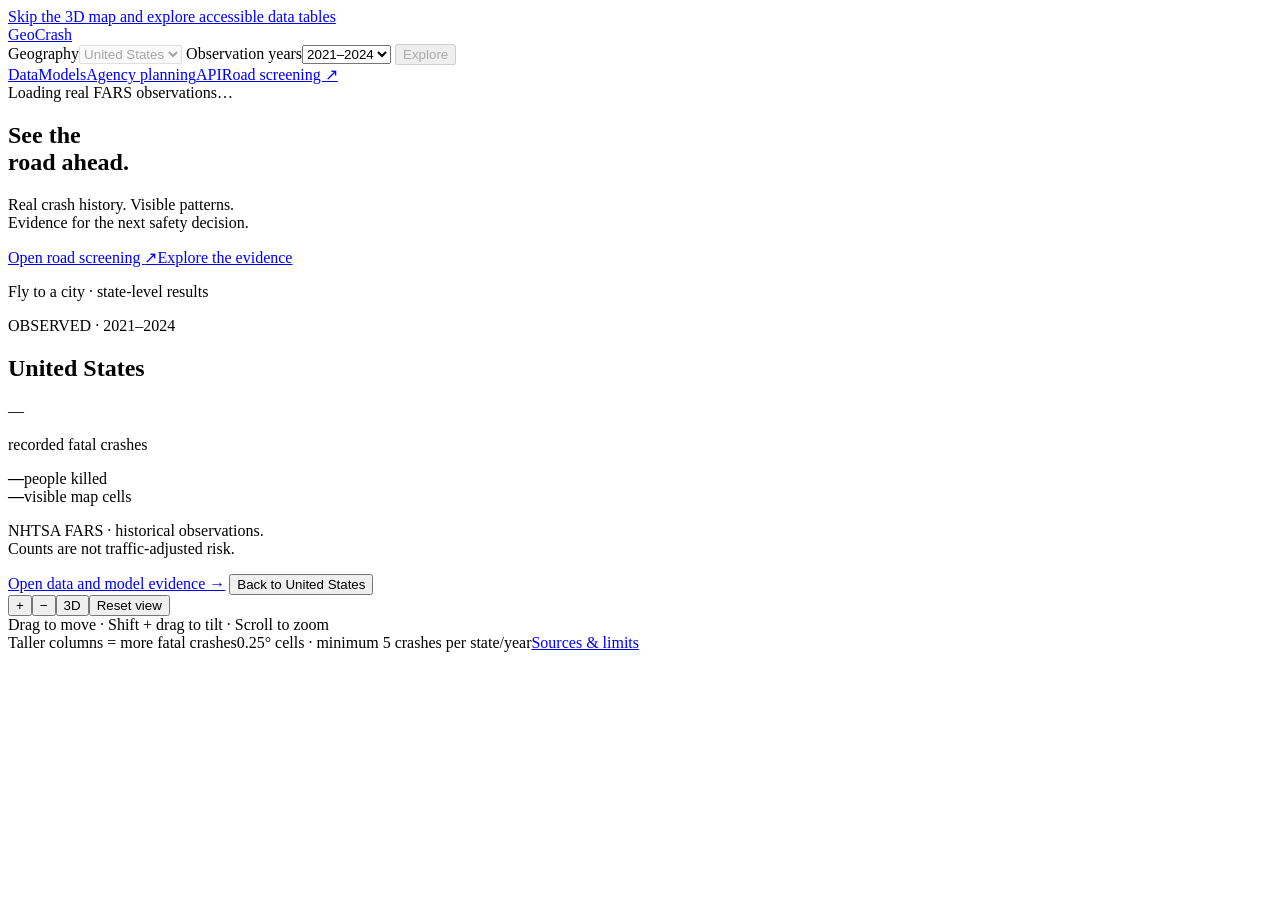
==== web/public/home.html @ 3e4ce33b "feat: initial commit of GeoCrashAI project" ====
<!doctype html>
<html lang="en">
<head>
<meta charset="utf-8">
<meta name="viewport" content="width=device-width, initial-scale=1">
<meta name="theme-color" content="#101722">
<meta name="description" content="Explore real U.S. fatal-crash records in 3D, inspect road safety evidence, and open GeoCrash's deployed screening engines.">
<title>GeoCrash — See the road ahead</title>
<link rel="icon" href="/assets/favicon.svg" type="image/svg+xml">
<link rel="stylesheet" href="/assets/home.css">
<script defer src="/assets/deckgl.js"></script>
<script defer src="/assets/home.js"></script>
</head>
<body>
<a class="skip" href="/explore/">Skip the 3D map and explore accessible data tables</a>
<div id="deck" role="img" aria-label="Interactive 3D map of historical fatal-crash counts. Use the state and year selectors for an accessible alternative."></div>
<div class="map-shade" aria-hidden="true"></div>
<header class="top">
  <a class="wordmark" href="/" aria-label="GeoCrash home">GeoCrash<span class="wordmark-dot" aria-hidden="true"></span></a>
  <form class="filters" id="filters" aria-label="Choose map geography and observation year">
    <label class="state-field"><span>Geography</span><select id="state" disabled><option value="">United States</option></select></label>
    <label><span>Observation years</span><select id="year"><option value="">2021–2024</option><option>2024</option><option>2023</option><option>2022</option><option>2021</option></select></label>
    <button class="go" type="submit" id="apply" disabled>Explore</button>
  </form>
  <nav class="links" aria-label="Main navigation"><a href="/explore/">Data</a><a href="/explore/#models">Models</a><a href="/planning/">Agency planning</a><a href="/docs">API</a><a class="nav-screen" href="/screening/">Road screening <span aria-hidden="true">↗</span></a></nav>
</header>
<main>
  <div class="eyebrow" id="view-status" role="status">Loading real FARS observations…</div>
  <section class="hero" id="hero" aria-labelledby="headline">
    <h1 id="headline">See the <br>road ahead.</h1>
    <p class="intro">Real crash history. Visible patterns. <br>Evidence for the next safety decision.</p>
    <div class="hero-actions"><a class="primary" href="/screening/">Open road screening <span aria-hidden="true">↗</span></a><a class="secondary" href="/explore/">Explore the evidence</a></div>
    <div class="preset-block"><p>Fly to a city <span>· state-level results</span></p><div class="chips" id="presets"></div></div>
  </section>
  <aside class="panel" id="panel" aria-label="Selected geography summary" aria-busy="true">
    <p class="panel-kicker">OBSERVED · <span id="summary-years">2021–2024</span></p>
    <h2 id="scope-name">United States</h2>
    <div class="count" id="crashes">—</div><p class="count-caption">recorded fatal crashes</p>
    <div class="stats"><div><strong id="fatalities">—</strong><span>people killed</span></div><div><strong id="cells">—</strong><span>visible map cells</span></div></div>
    <p class="panel-note" id="summary-note">NHTSA FARS · historical observations.<br>Counts are not traffic-adjusted risk.</p>
    <p class="cell-detail" id="cell-detail" hidden></p>
    <a class="panel-link" id="details" href="/explore/">Open data and model evidence <span aria-hidden="true">→</span></a>
    <button class="reset-inline" type="button" id="reset-panel">Back to United States</button>
  </aside>
  <div class="map-controls" aria-label="Map controls"><button id="zoom-in" type="button" aria-label="Zoom in">+</button><button id="zoom-out" type="button" aria-label="Zoom out">−</button><button id="tilt" type="button" aria-pressed="true">3D</button><button id="reset" type="button">Reset view</button></div>
  <div class="map-help">Drag to move · Shift + drag to tilt · Scroll to zoom</div>
  <section class="error-card" id="error" hidden aria-live="polite"><h2 id="error-title">The map could not load</h2><p id="error-message"></p><div><button id="retry" type="button">Try again</button><a href="/explore/">Open the data explorer →</a></div></section>
</main>
<footer class="legend"><span><i aria-hidden="true"></i> Taller columns = more fatal crashes</span><span>0.25° cells · minimum 5 crashes per state/year</span><a href="/explore/#methods">Sources &amp; limits</a></footer>
<noscript><div class="no-script">The 3D map needs JavaScript. <a href="/docs">Open the API documentation</a> or <a href="/api/public/summary">read the real data summary</a>.</div></noscript>
</body>
</html>
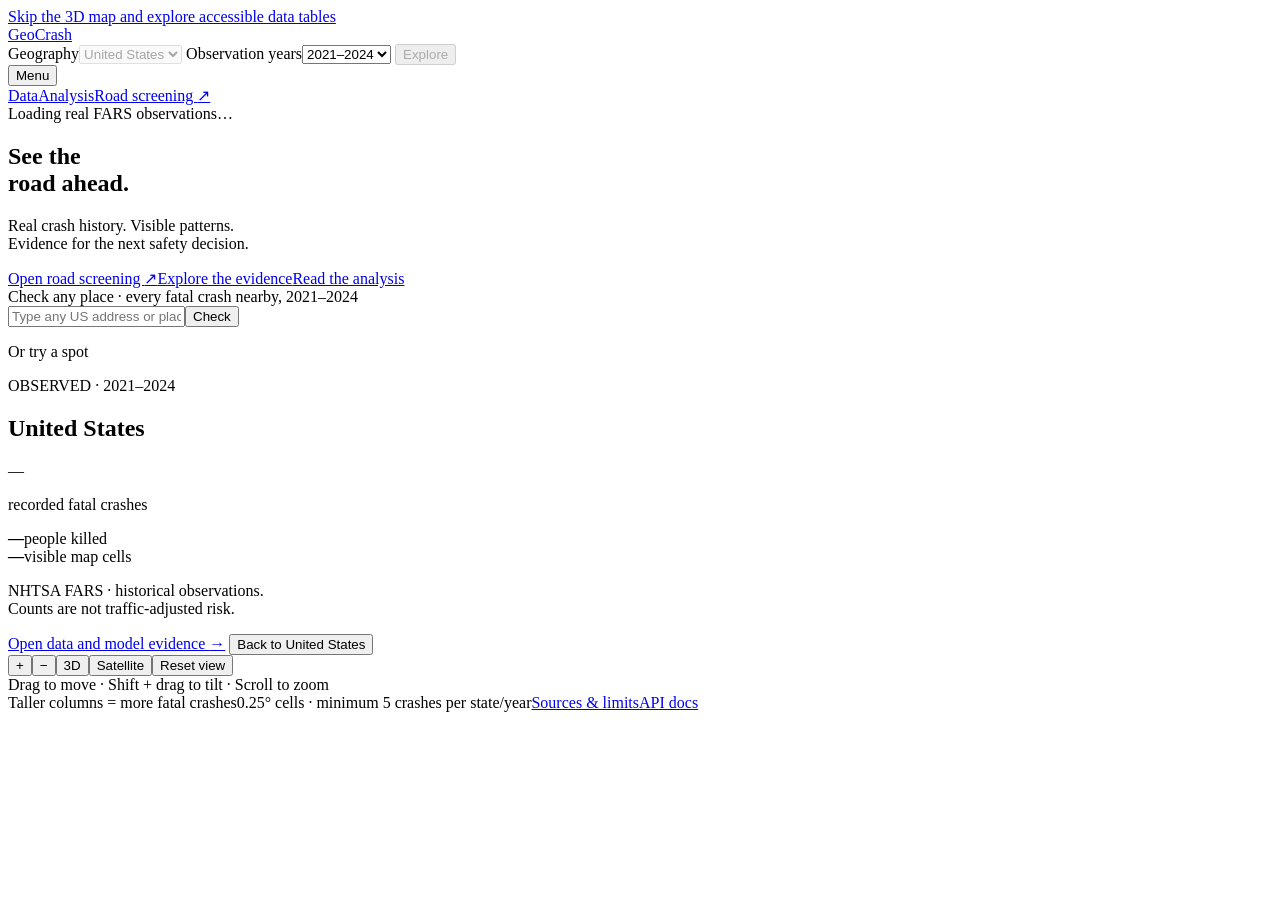
==== commit 0f392454: "feat: place search with per-crash pins, 4-page site, notebook page - Homepage: "check any place" sea" ====
--- a/web/public/home.html
+++ b/web/public/home.html
@@ -10,6 +10,7 @@
 <link rel="stylesheet" href="/assets/home.css">
 <script defer src="/assets/deckgl.js"></script>
 <script defer src="/assets/home.js"></script>
+<script defer src="/assets/place.js"></script>
 </head>
 <body>
 <a class="skip" href="/explore/">Skip the 3D map and explore accessible data tables</a>
@@ -22,17 +23,25 @@
     <label><span>Observation years</span><select id="year"><option value="">2021–2024</option><option>2024</option><option>2023</option><option>2022</option><option>2021</option></select></label>
     <button class="go" type="submit" id="apply" disabled>Explore</button>
   </form>
-  <nav class="links" aria-label="Main navigation"><a href="/explore/">Data</a><a href="/explore/#models">Models</a><a href="/planning/">Agency planning</a><a href="/docs">API</a><a class="nav-screen" href="/screening/">Road screening <span aria-hidden="true">↗</span></a></nav>
+  <button class="menu-toggle" id="menu-toggle" type="button" aria-expanded="false" aria-controls="site-nav">Menu</button>
+  <nav class="links" id="site-nav" aria-label="Main navigation"><a href="/explore/">Data</a><a href="/notebook/">Analysis</a><a class="nav-screen" href="/screening/">Road screening <span aria-hidden="true">↗</span></a></nav>
 </header>
 <main>
   <div class="eyebrow" id="view-status" role="status">Loading real FARS observations…</div>
   <section class="hero" id="hero" aria-labelledby="headline">
     <h1 id="headline">See the <br>road ahead.</h1>
     <p class="intro">Real crash history. Visible patterns. <br>Evidence for the next safety decision.</p>
-    <div class="hero-actions"><a class="primary" href="/screening/">Open road screening <span aria-hidden="true">↗</span></a><a class="secondary" href="/explore/">Explore the evidence</a></div>
-    <div class="preset-block"><p>Fly to a city <span>· state-level results</span></p><div class="chips" id="presets"></div></div>
+    <div class="hero-actions"><a class="primary" href="/screening/">Open road screening <span aria-hidden="true">↗</span></a><a class="secondary" href="/explore/">Explore the evidence</a><a class="secondary" href="/notebook/">Read the analysis</a></div>
+    <form class="place-search" id="place-search" role="search" autocomplete="off" novalidate>
+      <label for="place-q">Check any place <span>· every fatal crash nearby, 2021–2024</span></label>
+      <div class="search-row"><input id="place-q" type="text" placeholder="Type any US address or place" role="combobox" aria-autocomplete="list" aria-expanded="false" aria-controls="place-suggestions"><button type="submit">Check</button></div>
+      <div class="suggestions" id="place-suggestions" role="listbox" aria-label="Place suggestions" hidden></div>
+      <p class="search-status" id="place-status" role="status"></p>
+    </form>
+    <div class="preset-block"><p>Or try a spot</p><div class="chips" id="presets"></div></div>
   </section>
   <aside class="panel" id="panel" aria-label="Selected geography summary" aria-busy="true">
+  <div id="state-view">
     <p class="panel-kicker">OBSERVED · <span id="summary-years">2021–2024</span></p>
     <h2 id="scope-name">United States</h2>
     <div class="count" id="crashes">—</div><p class="count-caption">recorded fatal crashes</p>
@@ -41,12 +50,14 @@
     <p class="cell-detail" id="cell-detail" hidden></p>
     <a class="panel-link" id="details" href="/explore/">Open data and model evidence <span aria-hidden="true">→</span></a>
     <button class="reset-inline" type="button" id="reset-panel">Back to United States</button>
+  </div>
+  <div id="place-view" hidden></div>
   </aside>
-  <div class="map-controls" aria-label="Map controls"><button id="zoom-in" type="button" aria-label="Zoom in">+</button><button id="zoom-out" type="button" aria-label="Zoom out">−</button><button id="tilt" type="button" aria-pressed="true">3D</button><button id="reset" type="button">Reset view</button></div>
+  <div class="map-controls" aria-label="Map controls"><button id="zoom-in" type="button" aria-label="Zoom in">+</button><button id="zoom-out" type="button" aria-label="Zoom out">−</button><button id="tilt" type="button" aria-pressed="true">3D</button><button id="satellite" type="button" aria-pressed="false">Satellite</button><button id="reset" type="button">Reset view</button></div>
   <div class="map-help">Drag to move · Shift + drag to tilt · Scroll to zoom</div>
   <section class="error-card" id="error" hidden aria-live="polite"><h2 id="error-title">The map could not load</h2><p id="error-message"></p><div><button id="retry" type="button">Try again</button><a href="/explore/">Open the data explorer →</a></div></section>
 </main>
-<footer class="legend"><span><i aria-hidden="true"></i> Taller columns = more fatal crashes</span><span>0.25° cells · minimum 5 crashes per state/year</span><a href="/explore/#methods">Sources &amp; limits</a></footer>
+<footer class="legend"><span id="legend-key"><i aria-hidden="true"></i> Taller columns = more fatal crashes</span><span id="legend-note">0.25° cells · minimum 5 crashes per state/year</span><span id="imagery-credit" hidden>Imagery © Esri, Maxar, Earthstar Geographics</span><a href="/explore/#methods">Sources &amp; limits</a><a href="/docs" style="margin-left:0">API docs</a></footer>
 <noscript><div class="no-script">The 3D map needs JavaScript. <a href="/docs">Open the API documentation</a> or <a href="/api/public/summary">read the real data summary</a>.</div></noscript>
 </body>
 </html>
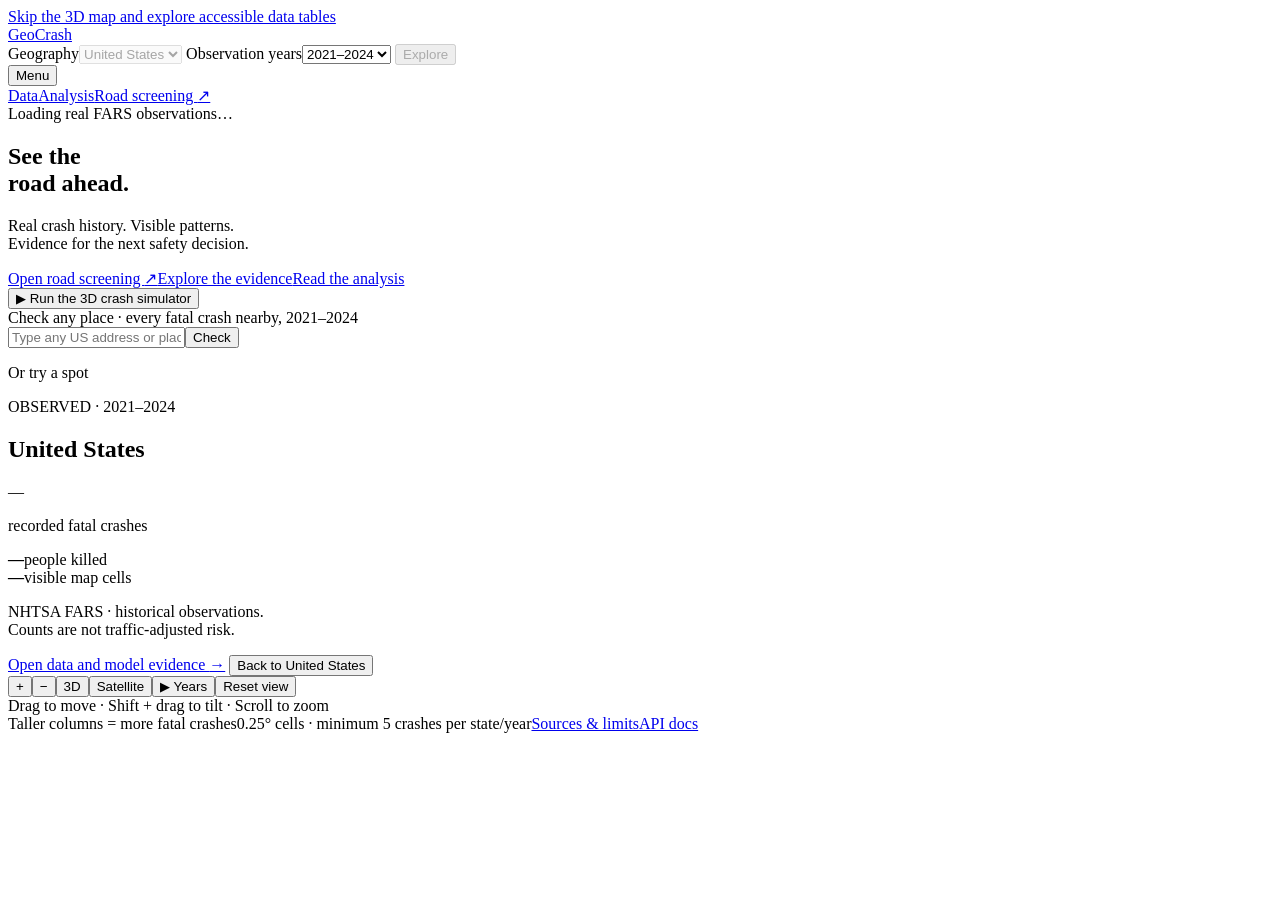
==== commit 11d211a2: "feat: homepage motion pass and 3D crash simulator - Crash simulator (fx.js, roads.js, vehicles.js): " ====
--- a/web/public/home.html
+++ b/web/public/home.html
@@ -11,6 +11,9 @@
 <script defer src="/assets/deckgl.js"></script>
 <script defer src="/assets/home.js"></script>
 <script defer src="/assets/place.js"></script>
+<script defer src="/assets/roads.js"></script>
+<script defer src="/assets/vehicles.js"></script>
+<script defer src="/assets/fx.js"></script>
 </head>
 <body>
 <a class="skip" href="/explore/">Skip the 3D map and explore accessible data tables</a>
@@ -32,6 +35,7 @@
     <h1 id="headline">See the <br>road ahead.</h1>
     <p class="intro">Real crash history. Visible patterns. <br>Evidence for the next safety decision.</p>
     <div class="hero-actions"><a class="primary" href="/screening/">Open road screening <span aria-hidden="true">↗</span></a><a class="secondary" href="/explore/">Explore the evidence</a><a class="secondary" href="/notebook/">Read the analysis</a></div>
+    <button class="lab" id="crash-lab" type="button"><span aria-hidden="true">▶</span> Run the 3D crash simulator</button>
     <form class="place-search" id="place-search" role="search" autocomplete="off" novalidate>
       <label for="place-q">Check any place <span>· every fatal crash nearby, 2021–2024</span></label>
       <div class="search-row"><input id="place-q" type="text" placeholder="Type any US address or place" role="combobox" aria-autocomplete="list" aria-expanded="false" aria-controls="place-suggestions"><button type="submit">Check</button></div>
@@ -46,6 +50,9 @@
     <h2 id="scope-name">United States</h2>
     <div class="count" id="crashes">—</div><p class="count-caption">recorded fatal crashes</p>
     <div class="stats"><div><strong id="fatalities">—</strong><span>people killed</span></div><div><strong id="cells">—</strong><span>visible map cells</span></div></div>
+    <p class="pace" id="pace"></p>
+    <div class="trend" id="trend" role="img" aria-label="Fatal crashes by year"></div>
+    <ol class="leaders" id="leaders" aria-label="States with the most recorded fatal crashes"></ol>
     <p class="panel-note" id="summary-note">NHTSA FARS · historical observations.<br>Counts are not traffic-adjusted risk.</p>
     <p class="cell-detail" id="cell-detail" hidden></p>
     <a class="panel-link" id="details" href="/explore/">Open data and model evidence <span aria-hidden="true">→</span></a>
@@ -53,7 +60,8 @@
   </div>
   <div id="place-view" hidden></div>
   </aside>
-  <div class="map-controls" aria-label="Map controls"><button id="zoom-in" type="button" aria-label="Zoom in">+</button><button id="zoom-out" type="button" aria-label="Zoom out">−</button><button id="tilt" type="button" aria-pressed="true">3D</button><button id="satellite" type="button" aria-pressed="false">Satellite</button><button id="reset" type="button">Reset view</button></div>
+  <div class="map-controls" aria-label="Map controls"><button id="zoom-in" type="button" aria-label="Zoom in">+</button><button id="zoom-out" type="button" aria-label="Zoom out">−</button><button id="tilt" type="button" aria-pressed="true">3D</button><button id="satellite" type="button" aria-pressed="false">Satellite</button><button id="timelapse" type="button" aria-pressed="false">▶ Years</button><button id="reset" type="button">Reset view</button></div>
+  <div class="fx-year" id="fx-year" aria-live="polite" hidden></div><div class="fx-flash" id="fx-flash" aria-hidden="true"></div>
   <div class="map-help">Drag to move · Shift + drag to tilt · Scroll to zoom</div>
   <section class="error-card" id="error" hidden aria-live="polite"><h2 id="error-title">The map could not load</h2><p id="error-message"></p><div><button id="retry" type="button">Try again</button><a href="/explore/">Open the data explorer →</a></div></section>
 </main>
